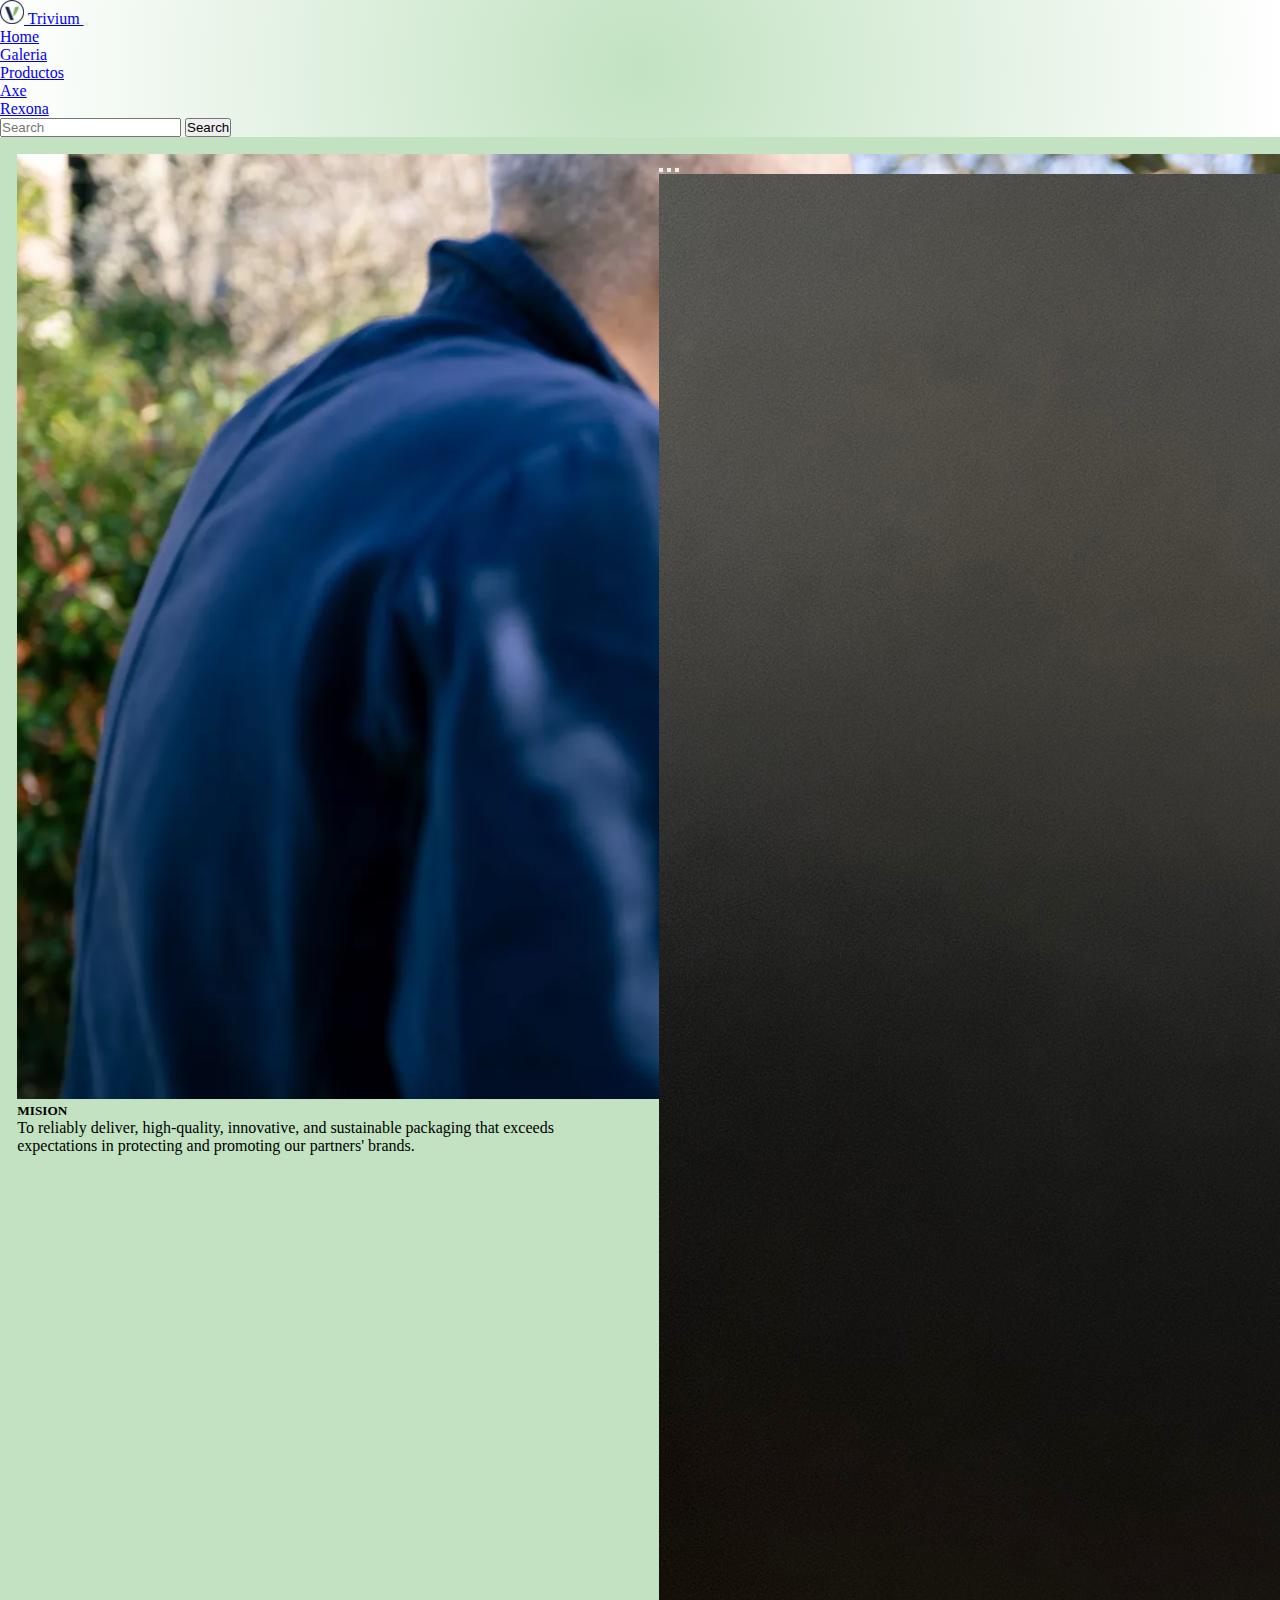
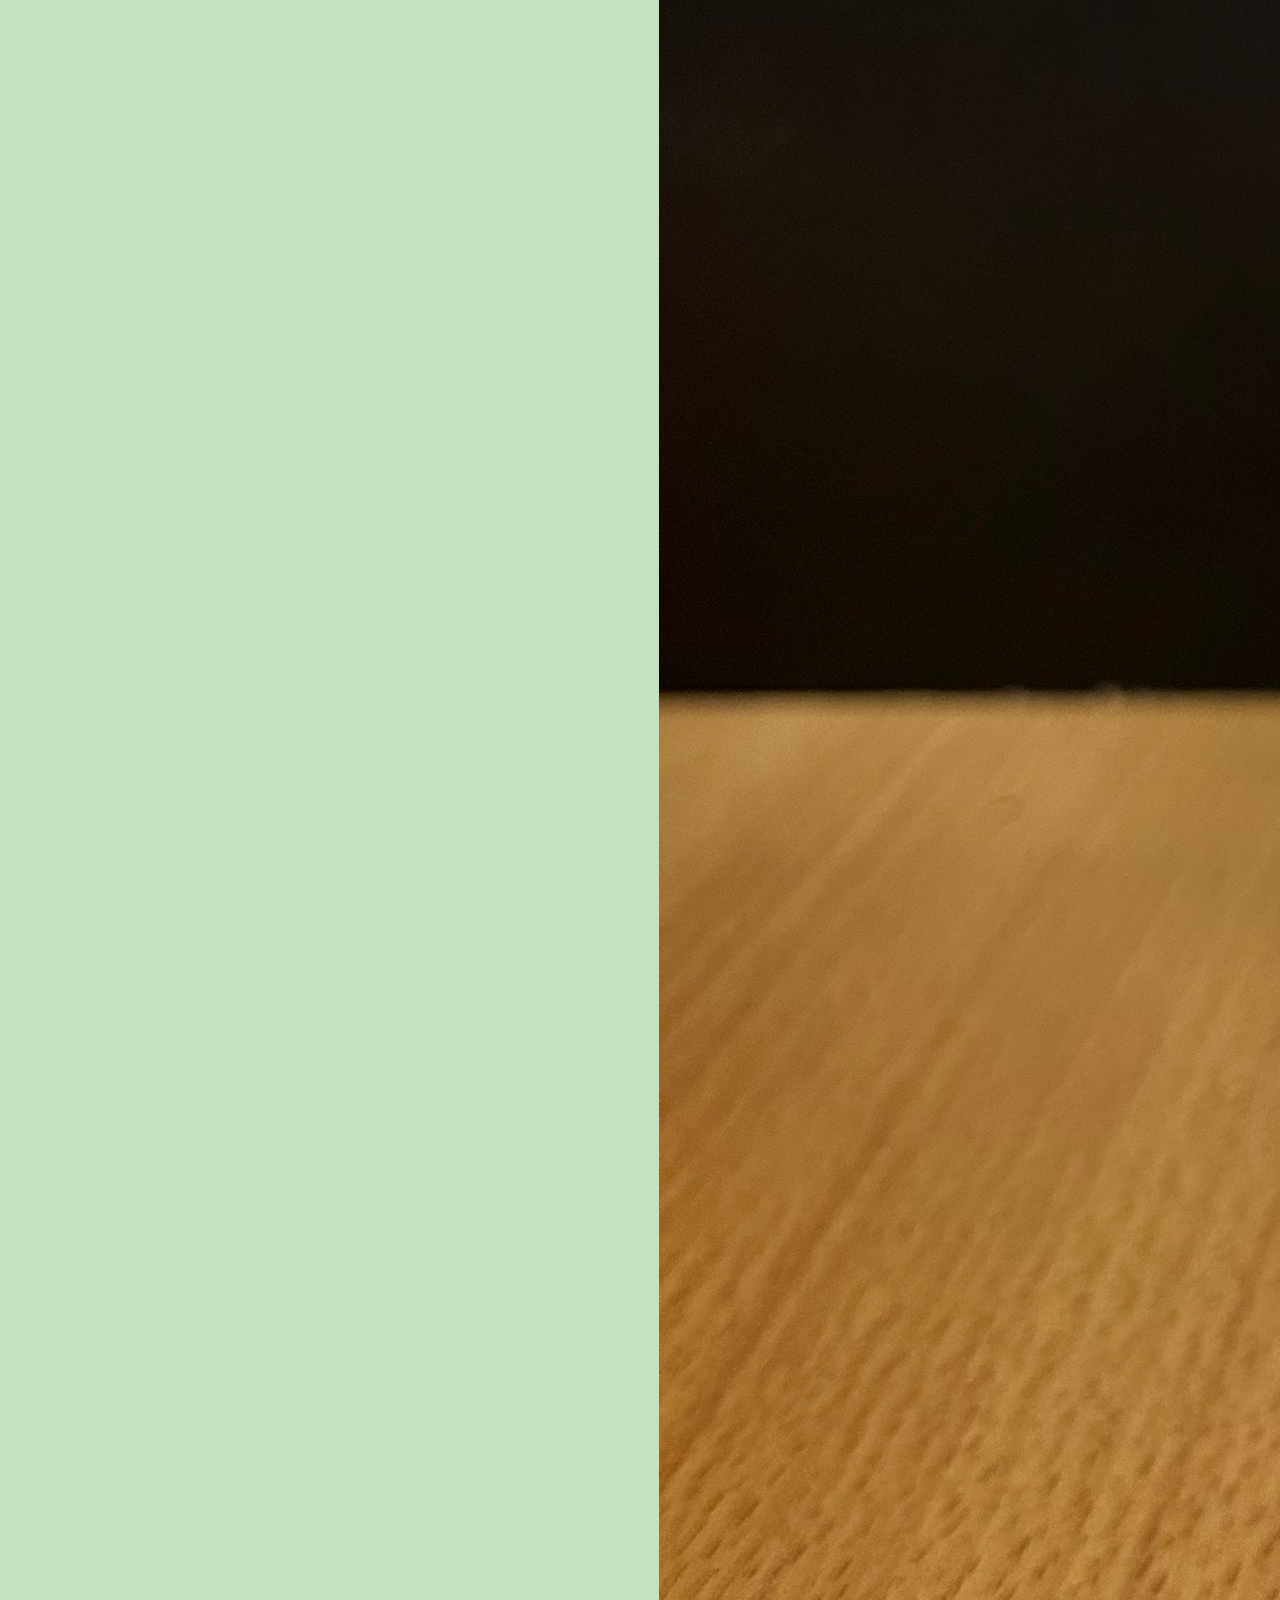
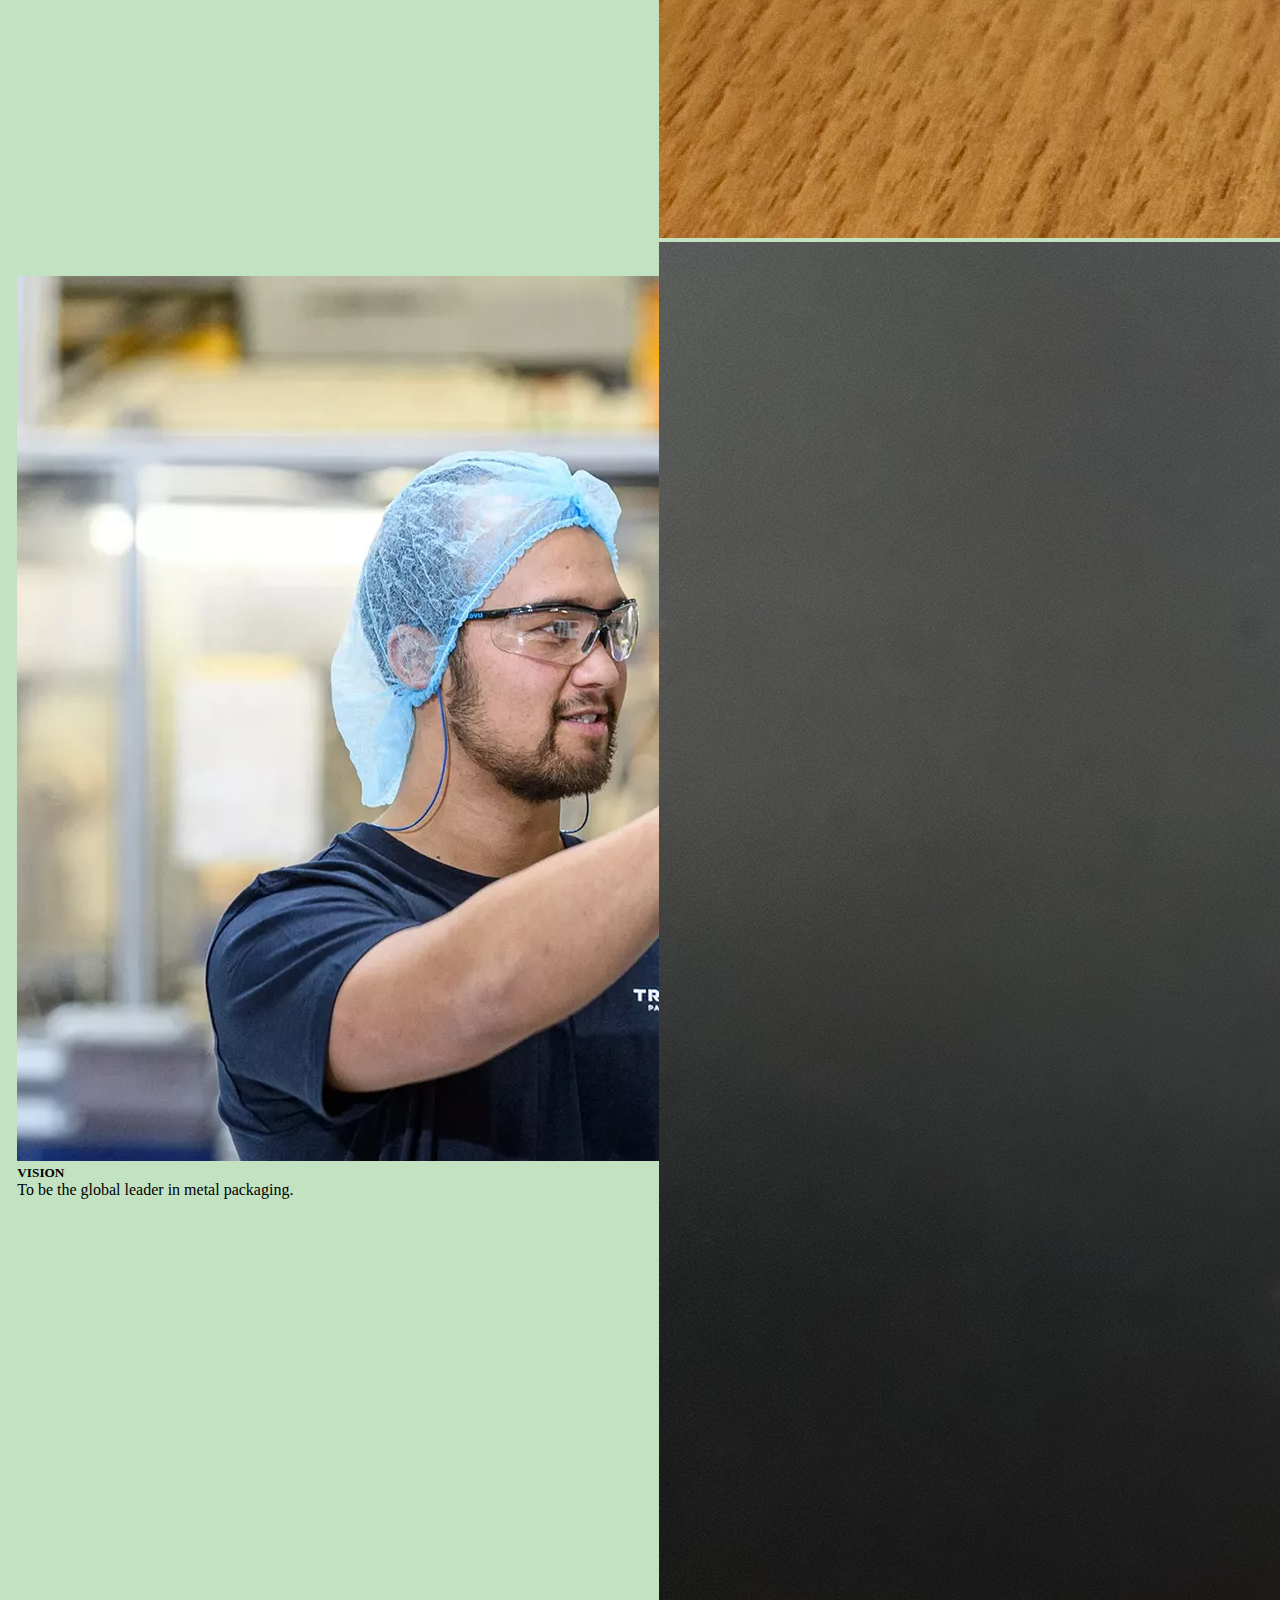
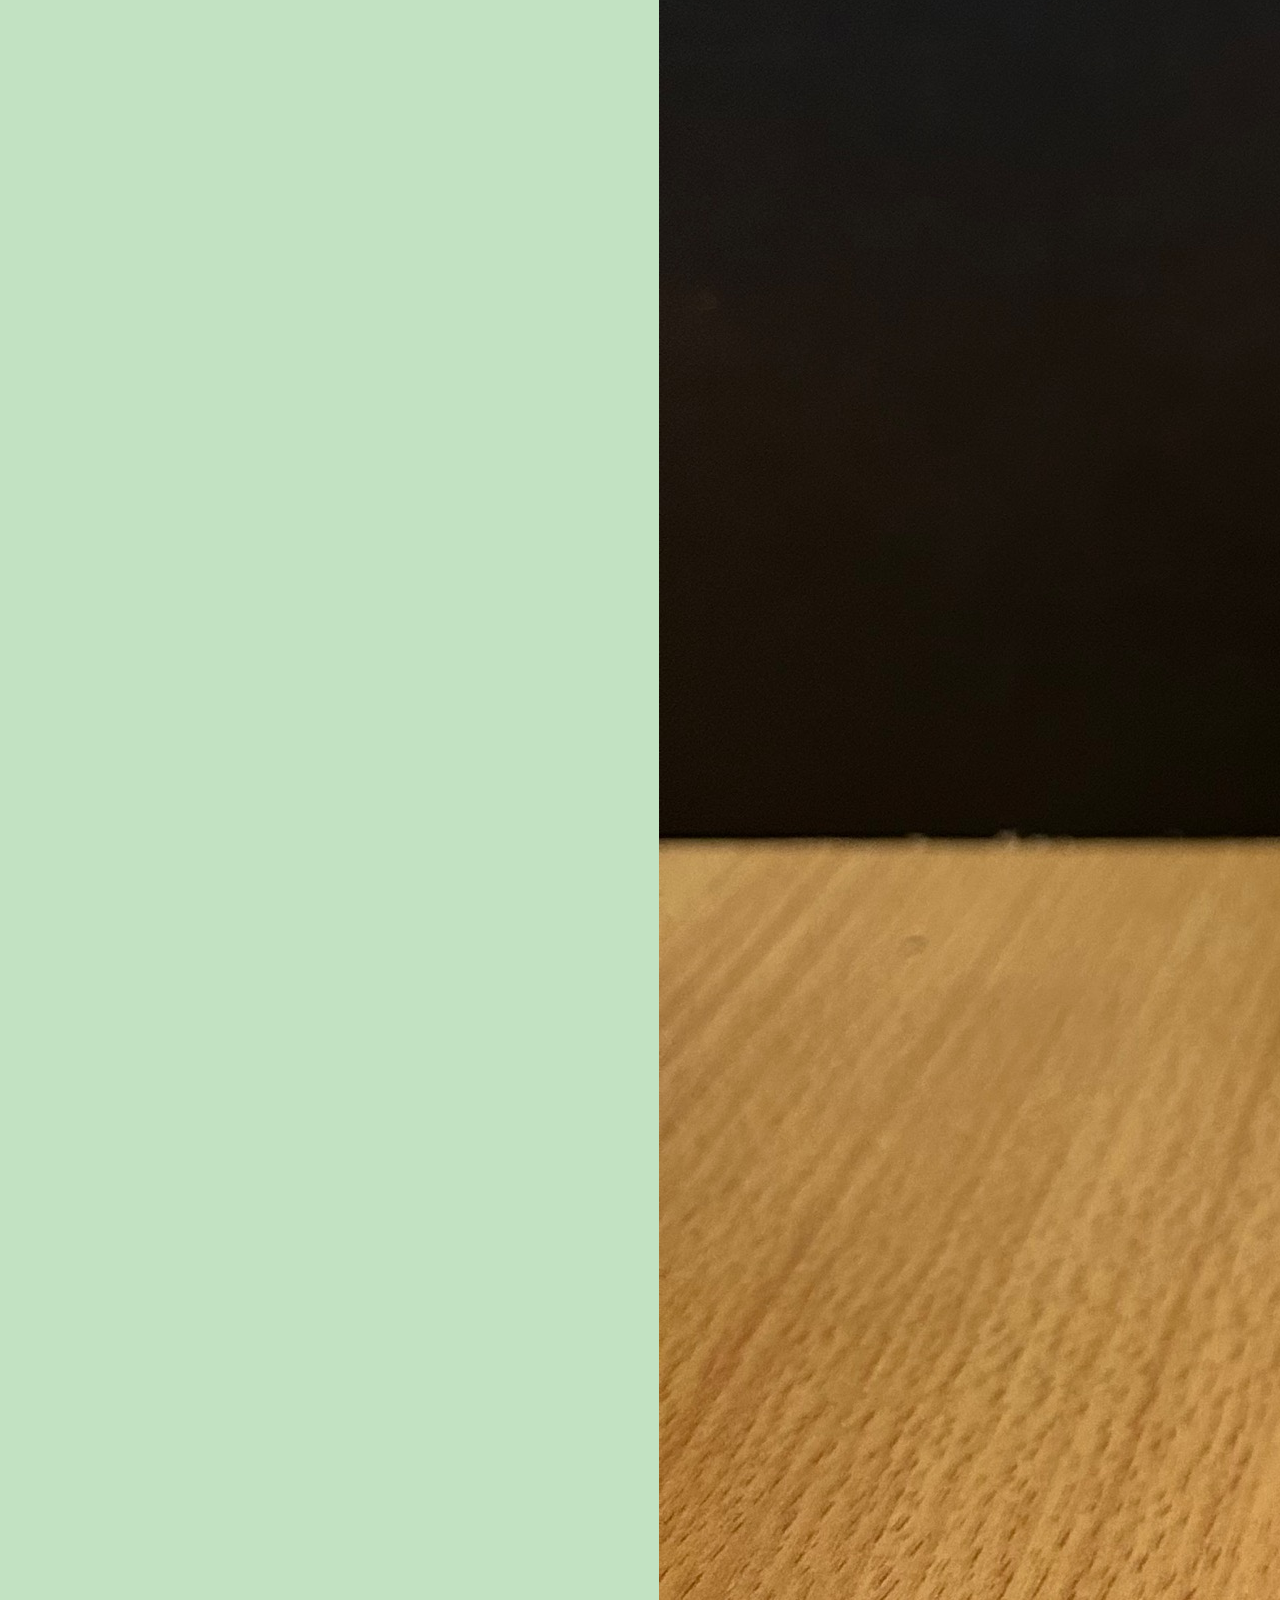
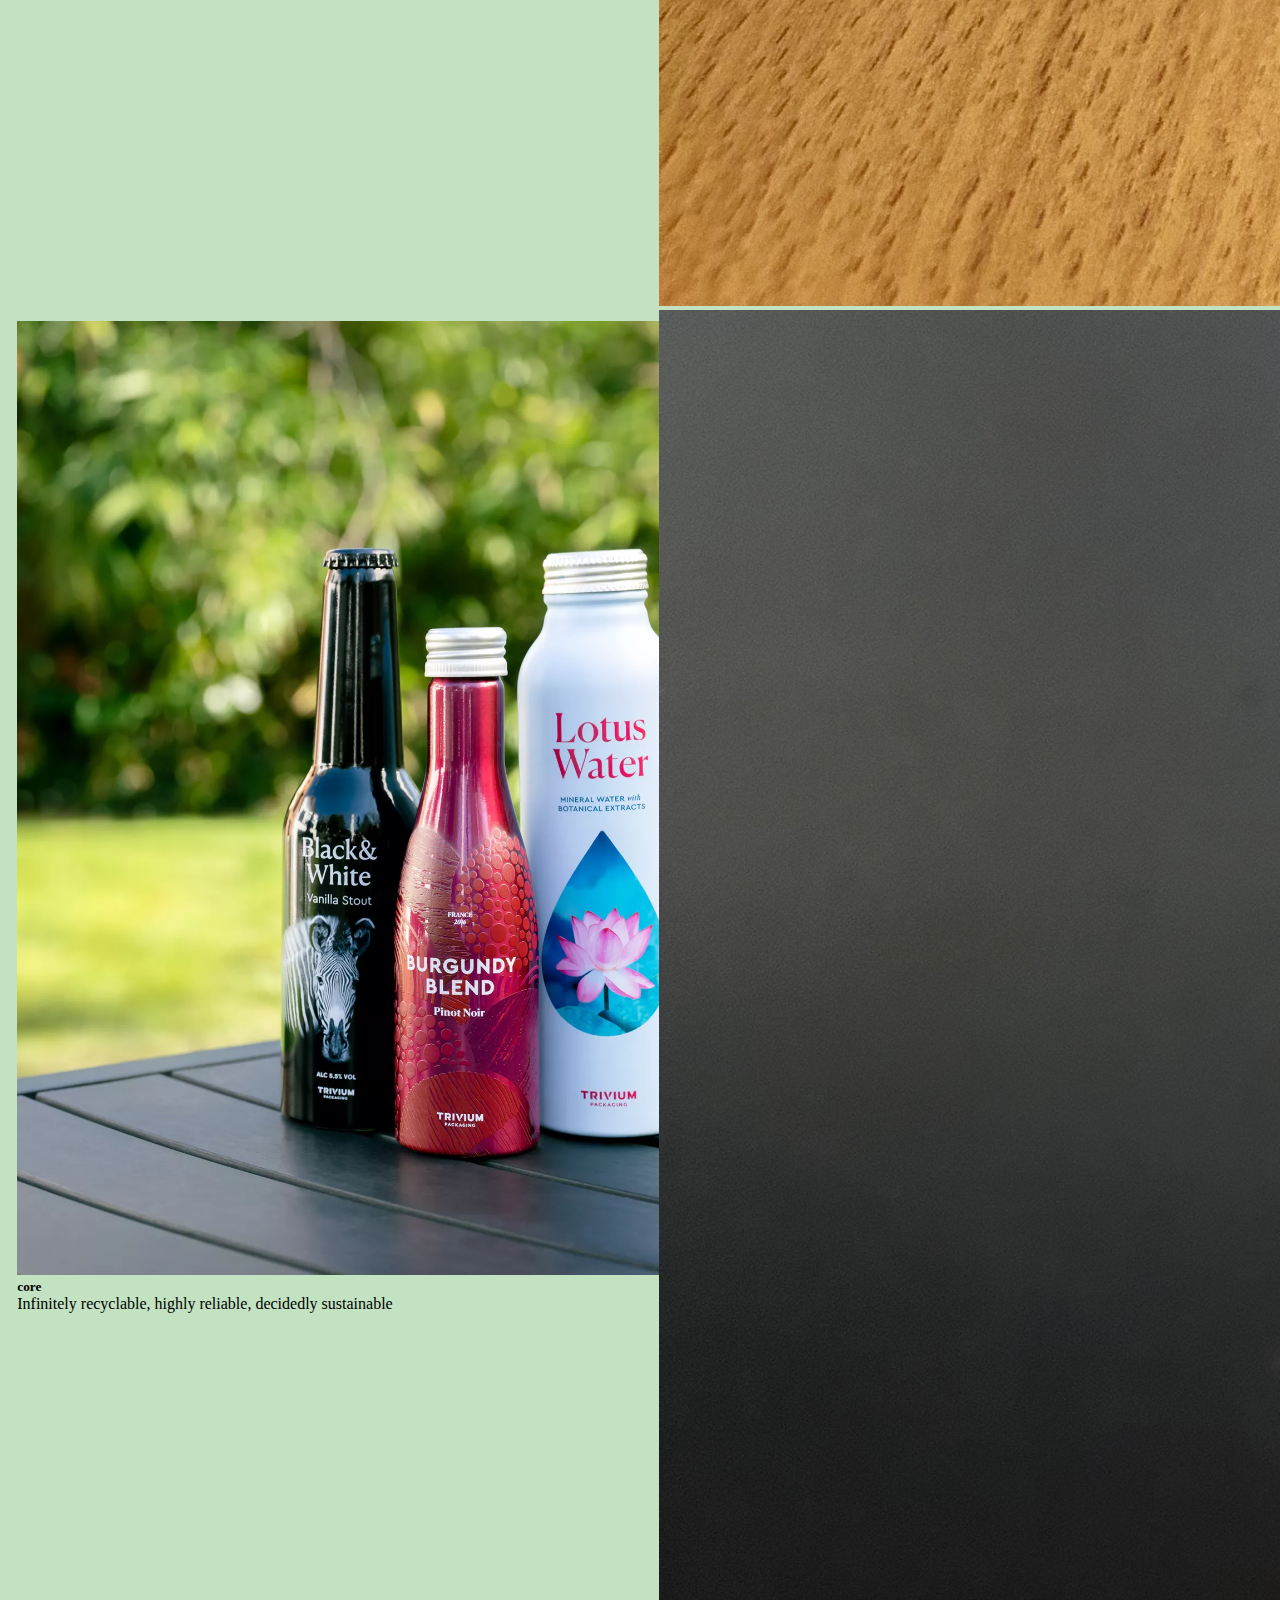
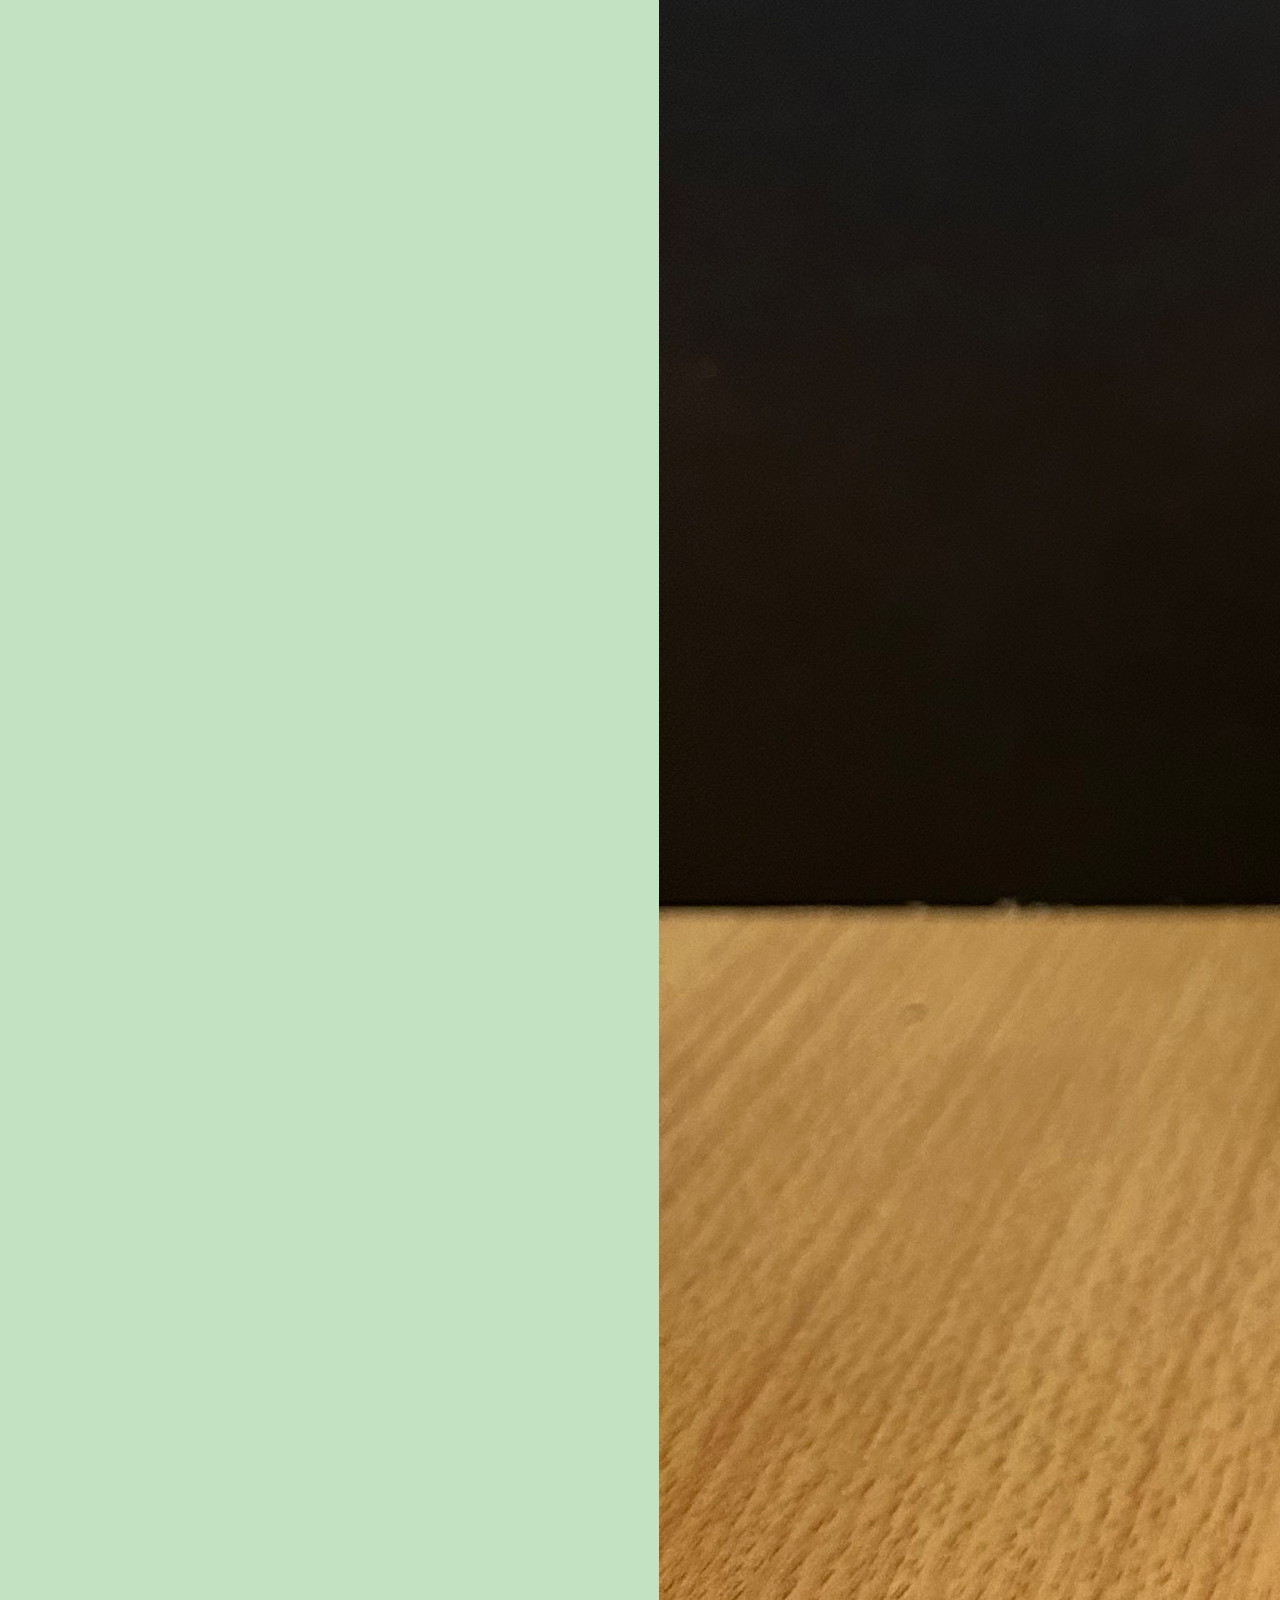
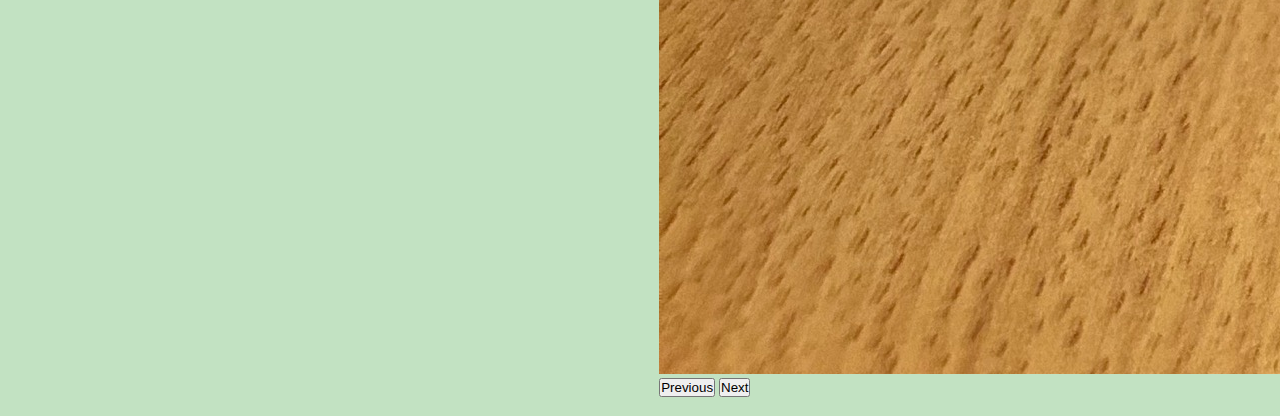
==== index.html @ 7cfcee24 "actividad 3" ====
<!DOCTYPE html>
<html lang="en">
<head>
    <meta charset="UTF-8">
    <meta http-equiv="X-UA-Compatible" content="IE=edge">
    <meta name="viewport" content="width=device-width, initial-scale=1.0">
    <meta name="descripcion" content="Bienvenido a Trivium Packaging, líder mundial en soluciones de packaging sostenibles y de alta calidad. Descubre nuestra amplia gama de envases metálicos para alimentos, bebidas, productos de cuidado personal y mucho más.">
    <meta name="keywords" content="Embalaje de metal, Soluciones de envasado, Diseño de envases, Fabricante de envases, Sostenibilidad en envases, Innovación en envases, Productos de embalaje,Soluciones de envasado personalizadas">
    <link href="https://cdn.jsdelivr.net/npm/bootstrap@5.3.0-alpha1/dist/css/bootstrap.min.css" rel="stylesheet" integrity="sha384-GLhlTQ8iRABdZLl6O3oVMWSktQOp6b7In1Zl3/Jr59b6EGGoI1aFkw7cmDA6j6gD" crossorigin="anonymous">
    <script src="https://cdn.jsdelivr.net/npm/bootstrap@5.3.0-alpha1/dist/js/bootstrap.bundle.min.js" integrity="sha384-w76AqPfDkMBDXo30jS1Sgez6pr3x5MlQ1ZAGC+nuZB+EYdgRZgiwxhTBTkF7CXvN" crossorigin="anonymous"></script>
    <link rel="stylesheet" href="./scss/est.css">
    <title>Trivium</title>
</head>
<body>
 <header>
    <nav class="navbar navbar-expand-lg bg-body-tertiary">
        <div class="container-fluid">
          <a class="navbar-brand" href="./index.html">
            <img src="./multimedia/img/logo.png" alt="" width="24" height="24" class="d-inline-block align-text-top">
            Trivium
          </a>
          <button class="navbar-toggler" type="button" data-bs-toggle="collapse" data-bs-target="#navbarSupportedContent" aria-controls="navbarSupportedContent" aria-expanded="false" aria-label="Toggle navigation">
            <span class="navbar-toggler-icon"></span>
          </button>
          <div class="collapse navbar-collapse" id="navbarSupportedContent">
            <ul class="navbar-nav me-auto mb-2 mb-lg-0">
              <li class="nav-item">
                <a class="nav-link active" aria-current="page" href="./index.html">Home</a>
              </li>
              <li class="nav-item active">
                <a class="nav-link" href="./pages/Galeria.html">Galeria</a>
              </li>
              <li class="nav-item dropdown">
                <a class="nav-link dropdown-toggle" href="#" role="button" data-bs-toggle="dropdown" aria-expanded="false">Productos</a>
                <ul class="dropdown-menu">
                  <li><a class="dropdown-item" href="./pages/axe.html">Axe</a></li>
                  <li><a class="dropdown-item" href="./pages/rex.html">Rexona</a></li>
                </ul>
              </li>
            
            </ul>
            <form class="d-flex" role="search">
              <input class="form-control me-2" type="search" placeholder="Search" aria-label="Search">
              <button class="btn btn-outline-success" type="submit">Search</button>
            </form>
          </div>
        </div>
      </nav>



    <main>


      <div class="container text-center">
        <div id="grilla1">
          <div class="mision">
            <div class="card" style="width: auto;">
              <img src="./multimedia/img/vis.png" class="card-img-top" alt="...">
              <div class="card-body">
                 <h5 class="card-title">VISION</h5>
                 <p class="card-text">To be the global leader in metal packaging.</p>
              </div>
          </div>
          </div>
          
          <div class="vision">
              <div class="card" style="width: auto;">
                  <img src="./multimedia/img/BASP.png" class="card-img-top" alt="...">
                  <div class="card-body">
                      <h5 class="card-title">MISION</h5>
                      <p class="card-text">To reliably deliver, high-quality, innovative, and sustainable packaging that exceeds expectations in protecting and promoting our partners' brands.</p>
                  </div>
              </div>
          </div>
       
          
    
          <div class="core">
            <div class="card" style="width: auto;">
              <img src="./multimedia/img/vaso 2.png" class="card-img-top" alt="...">
              <div class="card-body">
                   <h5 class="card-title">core</h5>
                   <p class="card-text">Infinitely recyclable, highly reliable, decidedly sustainable</p>
              </div>
            </div>
          </div>
            
          <div class="carru">

            <div id="carouselExampleIndicators" class="carousel slide">
                <div class="carousel-indicators">
                  <button type="button" data-bs-target="#carouselExampleIndicators" data-bs-slide-to="0" class="active" aria-current="true" aria-label="Slide 1"></button>
                  <button type="button" data-bs-target="#carouselExampleIndicators" data-bs-slide-to="1" aria-label="Slide 2"></button>
                  <button type="button" data-bs-target="#carouselExampleIndicators" data-bs-slide-to="2" aria-label="Slide 3"></button>
                </div>
                <div class="carousel-inner">
                  <div class="carousel-item active">
                    <img src="./multimedia/img/dove.png" class="d-block w-100" alt="...">
                  </div>
                  <div class="carousel-item">
                    <img src="./multimedia/img/rex.png" class="d-block w-100" alt="...">
                  </div>
                  <div class="carousel-item">
                    <img src="./multimedia/img/rex.png" class="d-block w-100" alt="...">
                  </div>
                </div>
                <button class="carousel-control-prev" type="button" data-bs-target="#carouselExampleIndicators" data-bs-slide="prev">
                  <span class="carousel-control-prev-icon" aria-hidden="true"></span>
                  <span class="visually-hidden">Previous</span>
                </button>
                <button class="carousel-control-next" type="button" data-bs-target="#carouselExampleIndicators" data-bs-slide="next">
                  <span class="carousel-control-next-icon" aria-hidden="true"></span>
                  <span class="visually-hidden">Next</span>
                </button>
              </div>

         </div>











        </div>



                 
      
      </div>


    </main>

    

</div>


</header>
</body>
</html>
---- scss/est.css ----
* {
  margin: 0%;
  padding: 0%;
}

/* ajuste de color responsive + variables*/
nav {
  background-image: radial-gradient(circle, rgb(194, 226, 194), white);
}
@media (max-width: 1000px) {
  nav {
    background-image: radial-gradient(circle, rgb(190, 215, 255), white);
  }
}

body {
  background-color: rgb(194, 226, 194);
}
@media (max-width: 1000px) {
  body {
    background-color: rgb(190, 215, 255);
  }
}

/*grilla1 index(responsive)*/
#grilla1 {
  display: grid;
  grid-template-areas: "vision nada carru" "mision nada carru" "core   nada carru";
  grid-template-columns: 45% 5% 50%;
  grid-template-rows: auto auto auto;
}

#grilla1 .vision {
  grid-area: vision;
  padding: 3%;
  font-style: inherit;
}

#grilla1 .mision {
  grid-area: mision;
  padding: 3%;
}

#grilla1 .core {
  grid-area: core;
  padding: 3%;
}

#grilla1 .carru {
  grid-area: carru;
  padding: 3%;
}

/*grilla 2 (responsive) pagina: galeria*/
#grilla2 {
  display: grid;
  grid-template-areas: "video1  img2  img3 " "img4  img5  img6 " "img7  img8  carru2";
  grid-template-columns: 30% 30% 30%;
  grid-template-rows: auto auto auto;
}

#grilla2 .video1 {
  grid-area: video1;
  padding: 3%;
}

#grilla2 .img2 {
  grid-area: img2;
  padding: 3%;
}

#grilla2 .img3 {
  grid-area: img3;
  padding: 3%;
}

#grilla2 .img4 {
  grid-area: img4;
  padding: 3%;
}

#grilla2 .img5 {
  grid-area: img5;
  padding: 3%;
}

#grilla2 .img6 {
  grid-area: img6;
  padding: 3%;
}

#grilla2 .img7 {
  grid-area: img7;
  padding: 3%;
}

#grilla2 .img8 {
  grid-area: img8;
  padding: 3%;
}

#grilla2 .carru2 {
  grid-area: carru2;
  padding: 3%;
}

/*grilla 3 paginas: productos*/
#grilla3 {
  display: grid;
  grid-template-areas: "boton" "descripcion" "imagen";
  grid-template-columns: 100%;
  grid-template-rows: 95px 160px 60%;
}

/* creacion de mixin*/
.listarex {
  display: inline-block;
  padding: 10px;
  margin: 10px;
  width: 120px;
  height: 35px;
  border: 2px solid black;
}

.listaaxe {
  display: inline-block;
  padding: 10px;
  margin: 10px;
  width: 120px;
  height: 35px;
  border: 2px solid black;
}

/* uso de Nesting*/
#grilla3 .boton2 {
  grid-area: boton;
  display: flex;
  width: 95%;
  margin: 2px;
  padding: 2px;
}
#grilla3 .boton2 .lis2 {
  font-family: "Lucida Sans", "Lucida Sans Regular", "Lucida Grande", "Lucida Sans Unicode", Geneva, Verdana, sans-serif;
  font-size: medium;
  /* uso de mixing*/
}
#grilla3 .boton2 .lis2 .listarex {
  background-color: rgb(191, 255, 0);
  font-family: "Roboto Mono", monospace;
}
#grilla3 .boton2 .lis2 .listaaxe {
  background-color: rgb(91, 98, 69);
  font-family: "Roboto Mono", monospace;
}
#grilla3 .descripcion {
  grid-area: descripcion;
  display: flex;
  height: 160px;
  width: 800px;
  font-family: "Roboto Mono", monospace;
  padding: 10px;
  margin: 10px;
}
#grilla3 .descripcion .texto2 {
  /* texto de descripcion de producto */
  background: rgb(53, 129, 118);
  border: 2px solid rgb(35, 33, 33);
  padding: 5px;
  font-family: "Roboto Mono", monospace;
}
#grilla3 .imgproducto {
  grid-area: imagen;
  display: flex;
  height: 100%;
}
#grilla3 .imgproducto .imagenes2 {
  /* dimensiones de imagen para productos*/
  border: 1px solid black;
  padding: 10px;
  margin: 10px;
  width: 300px;
  height: 360px;
}/*# sourceMappingURL=est.css.map */
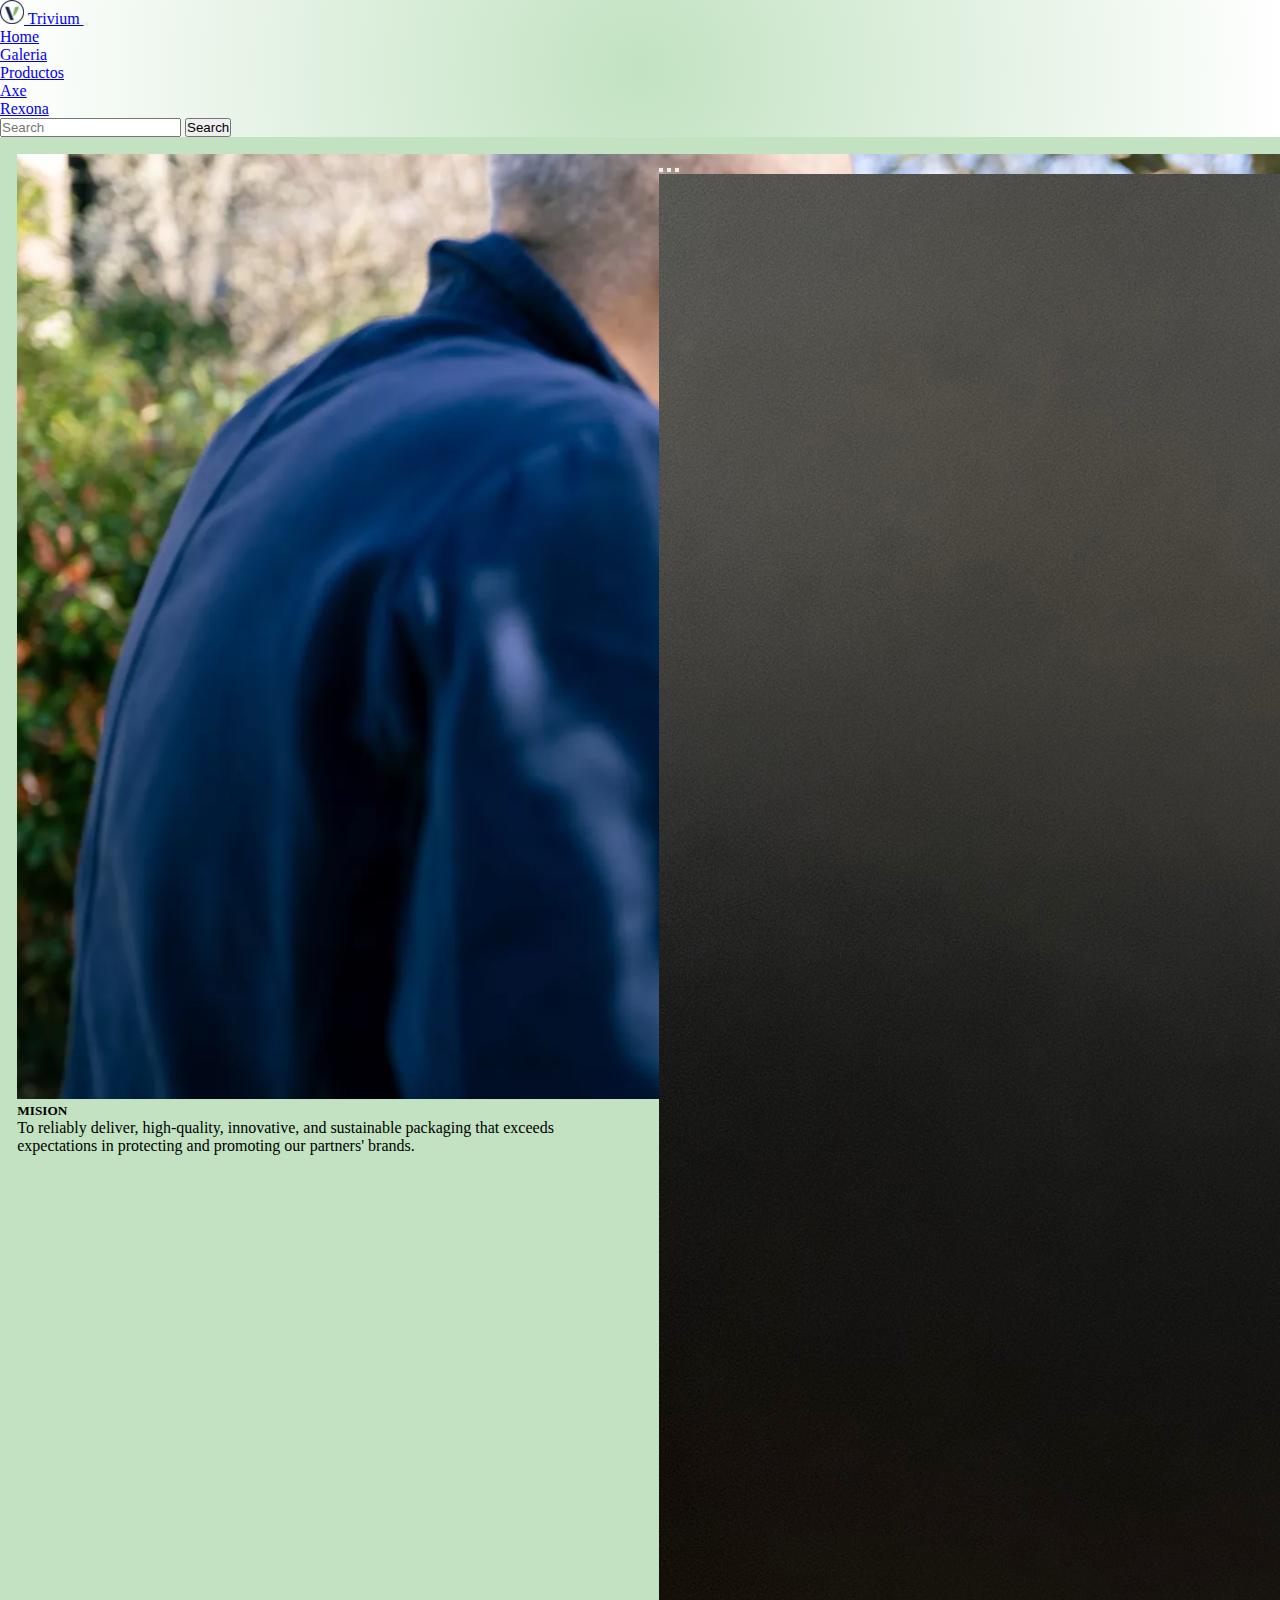
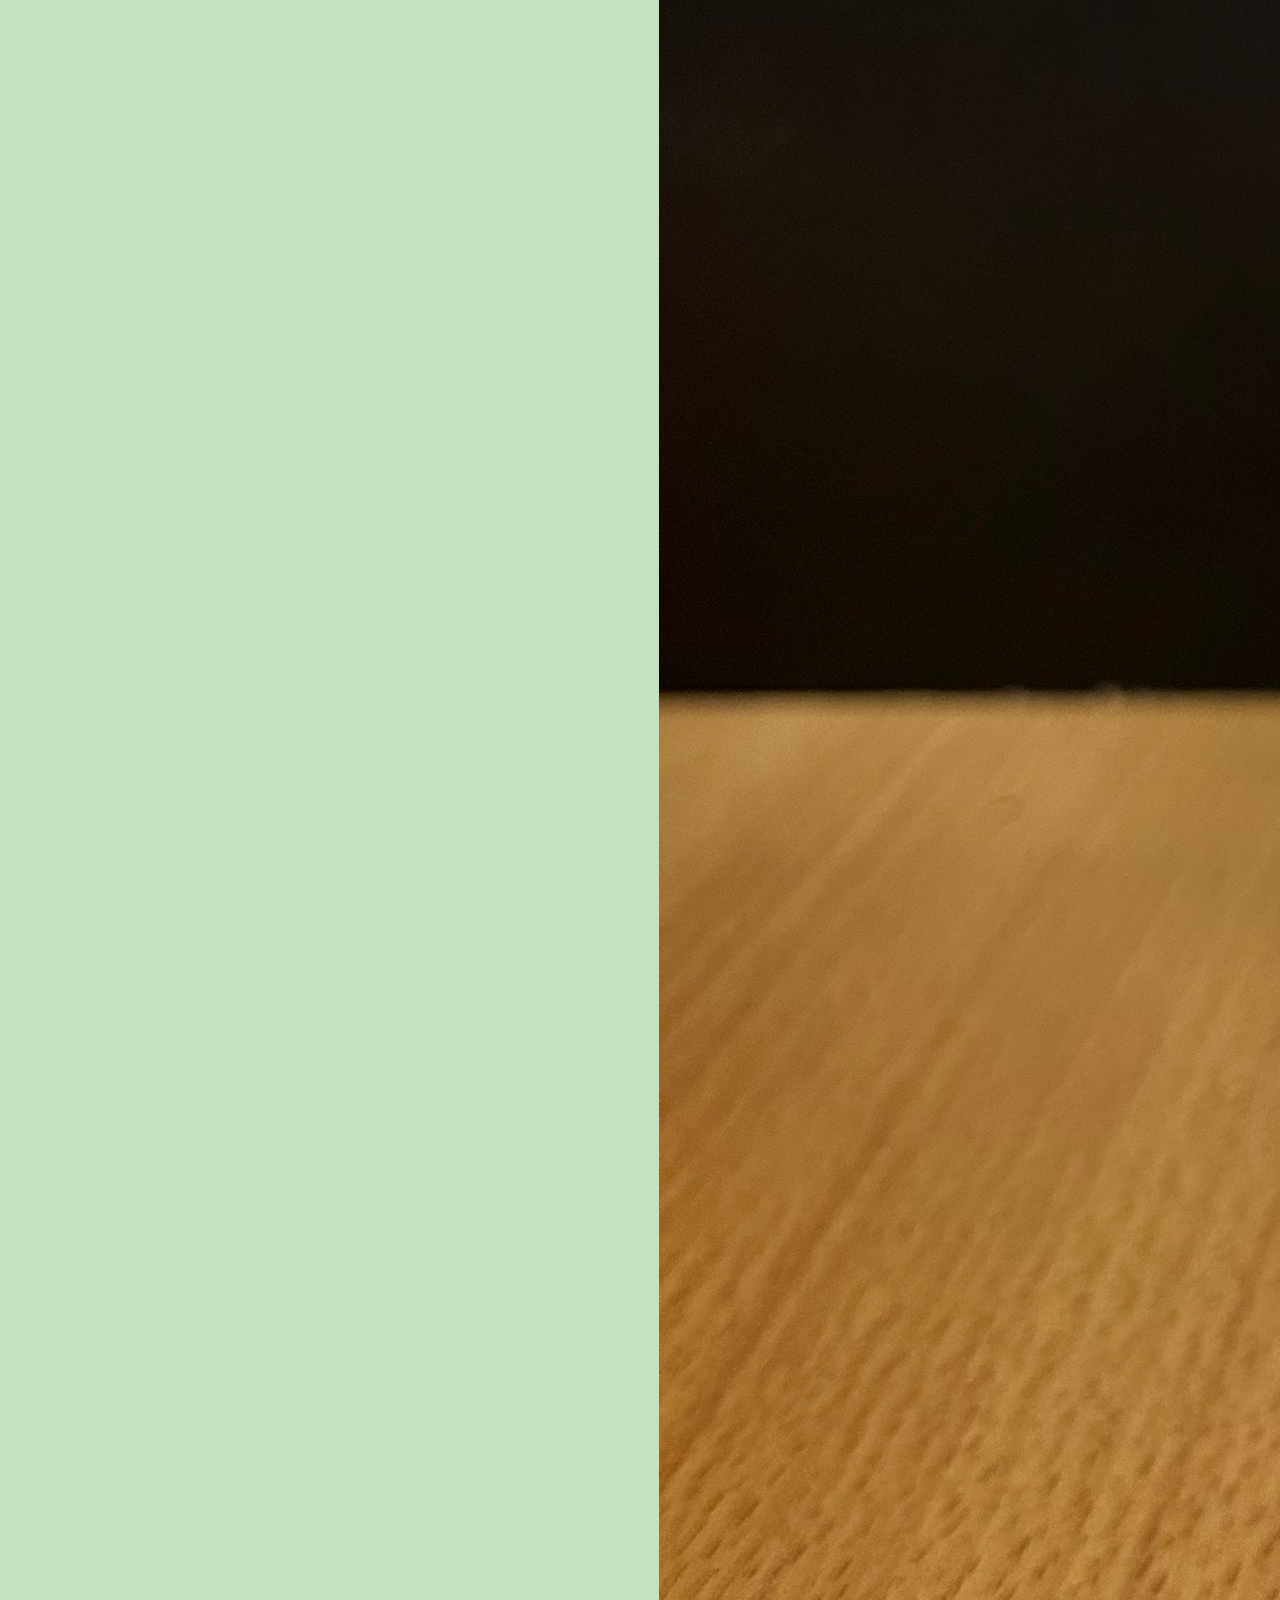
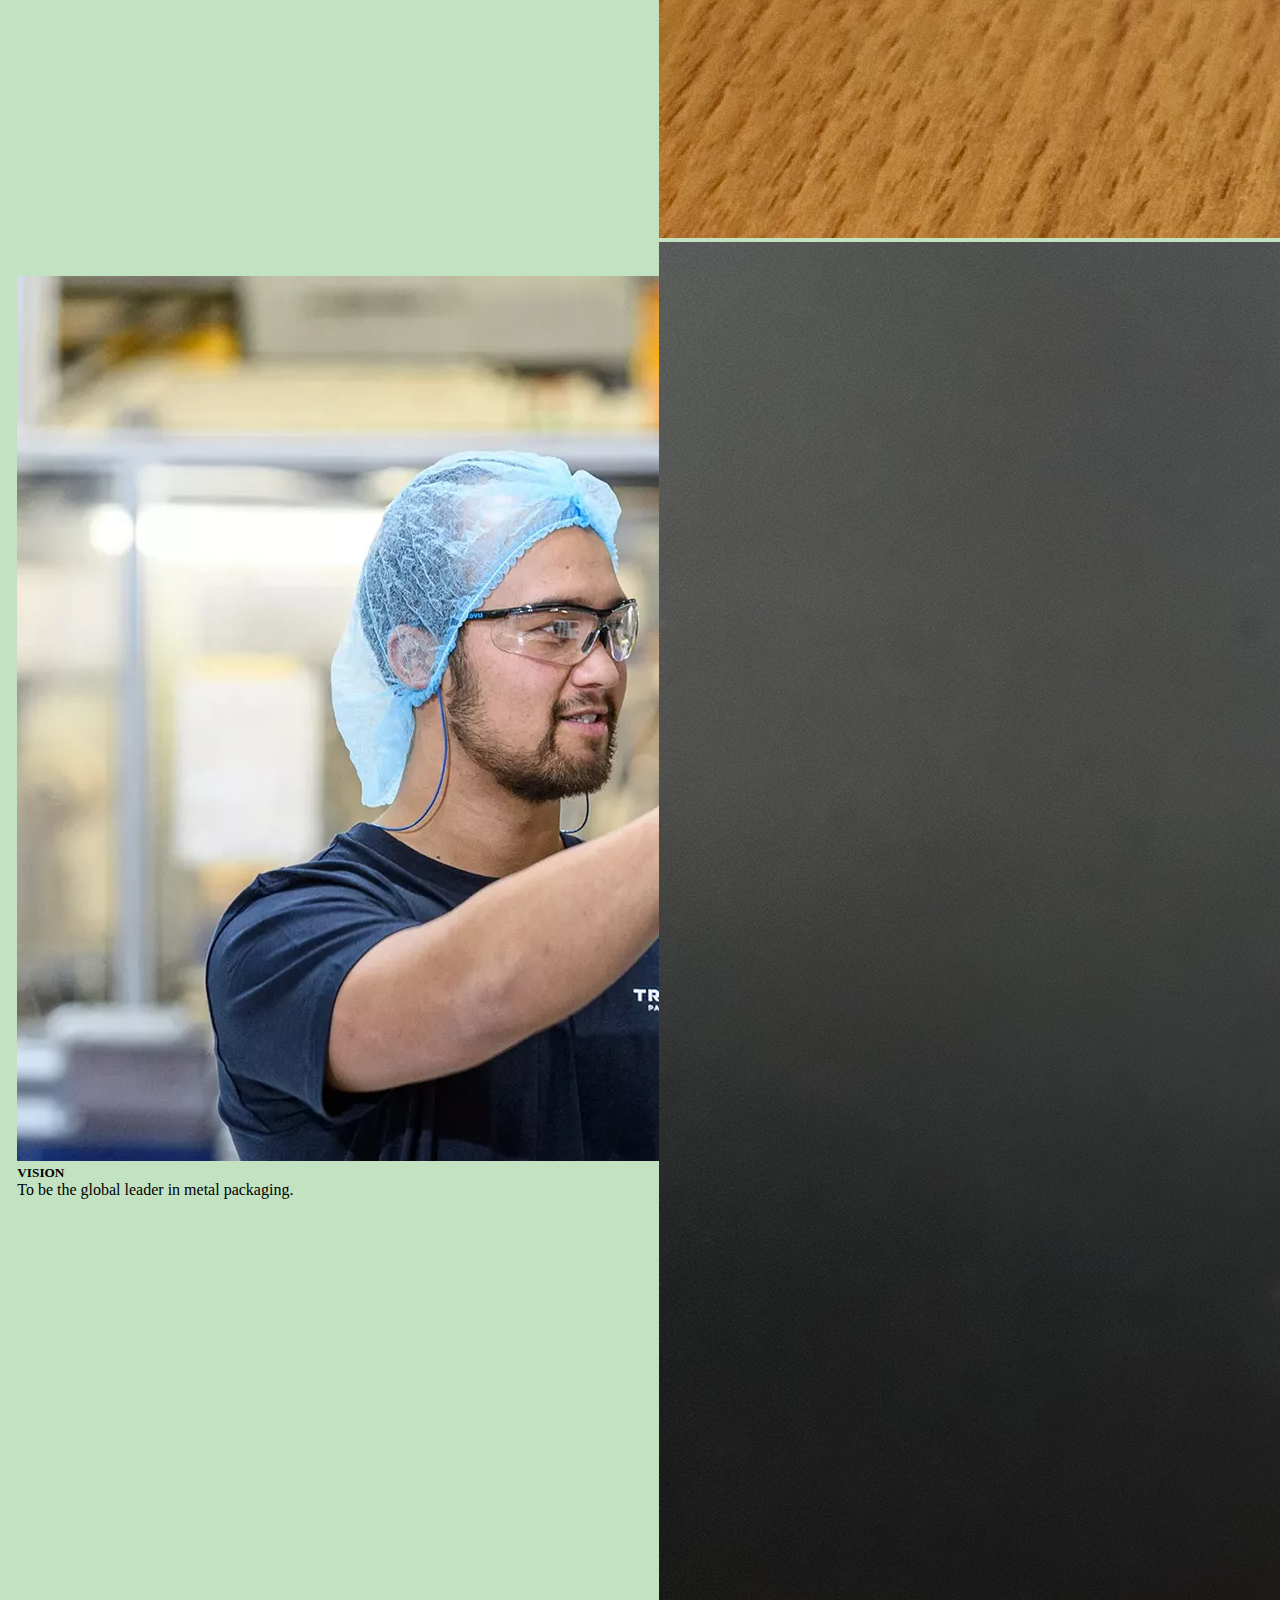
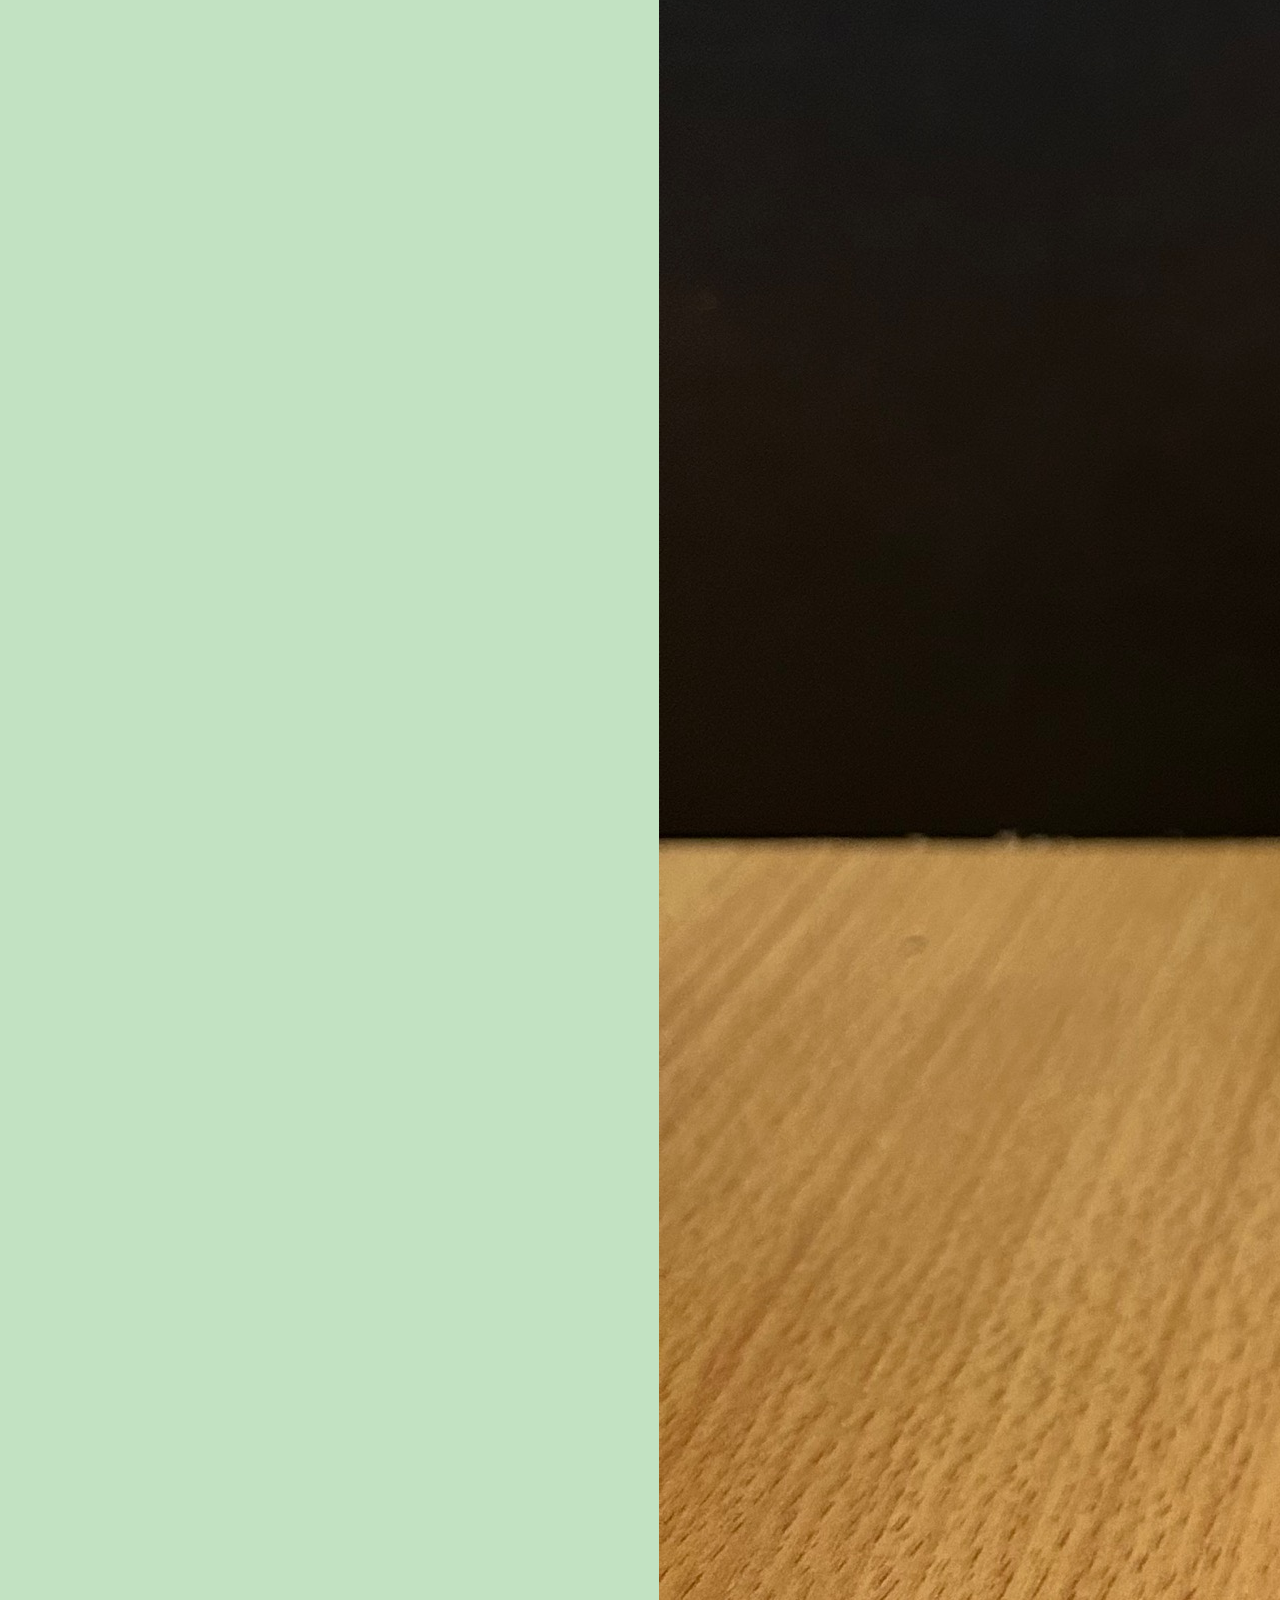
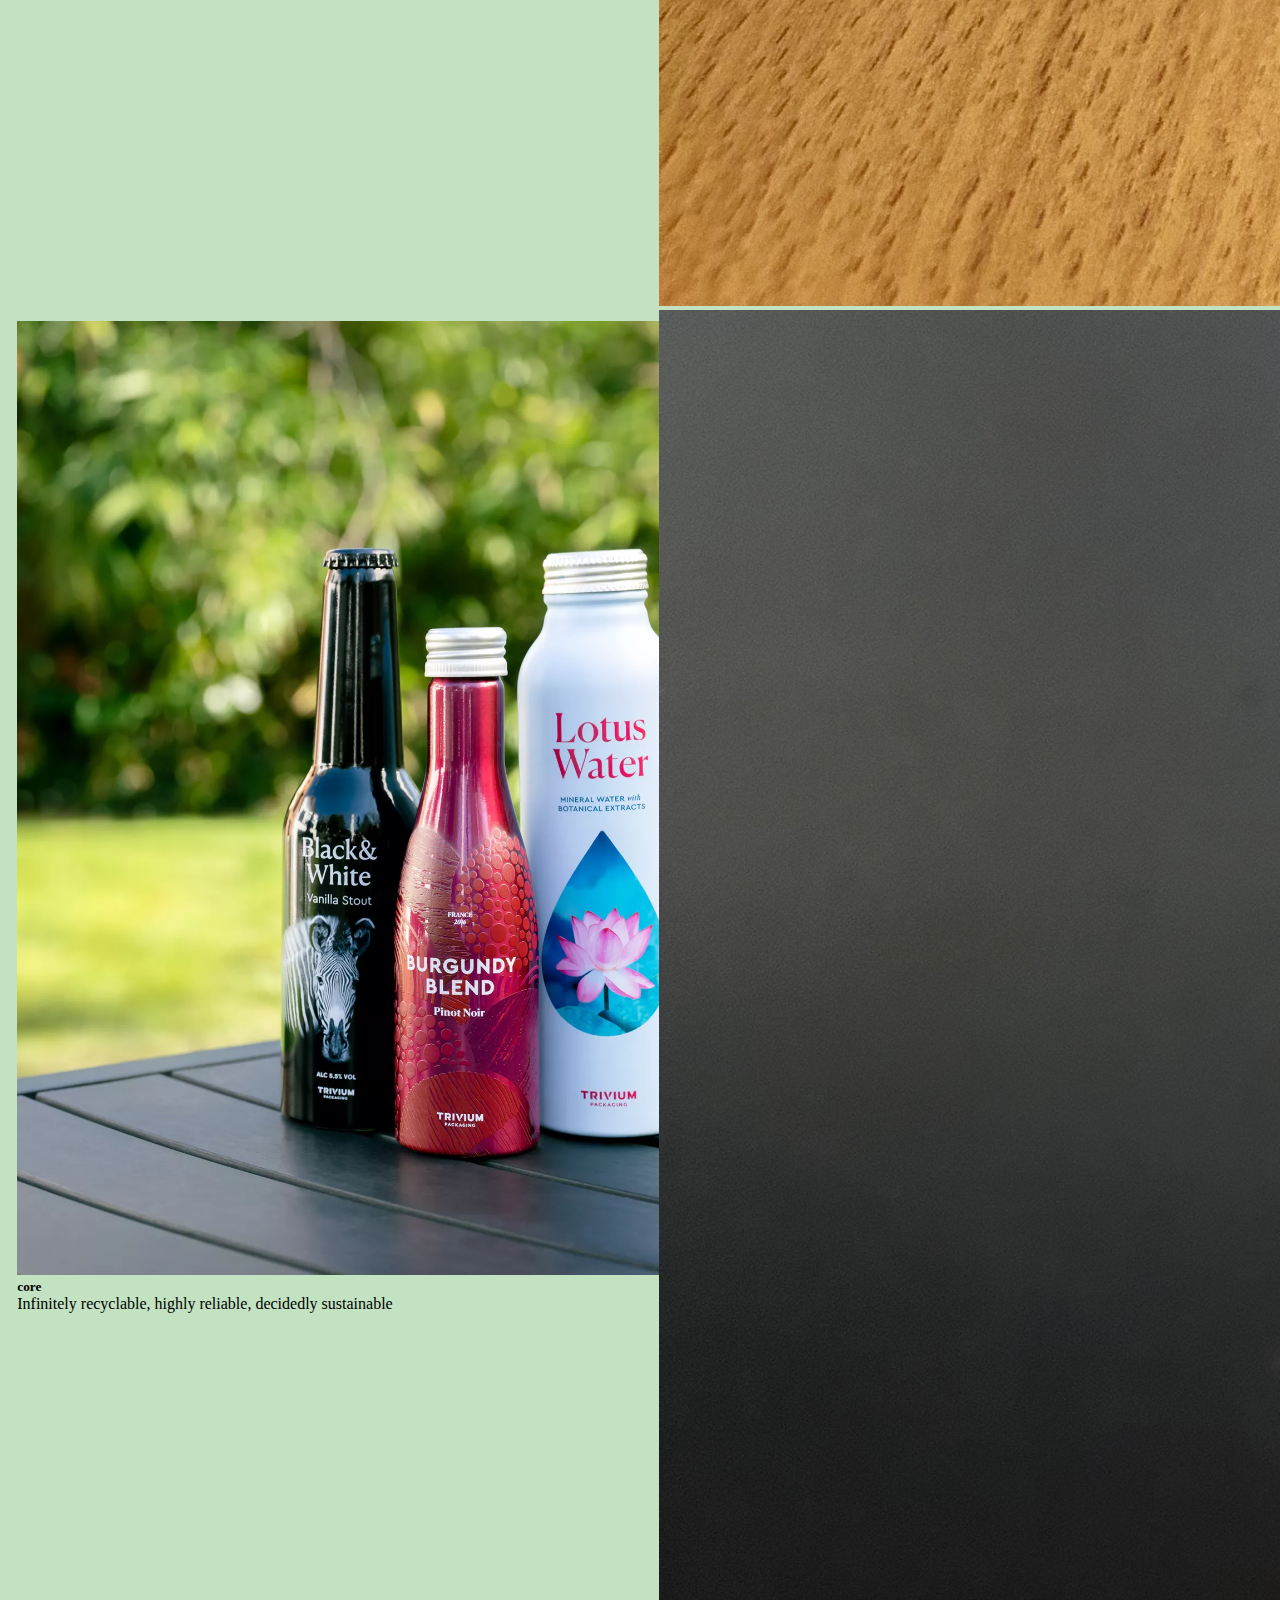
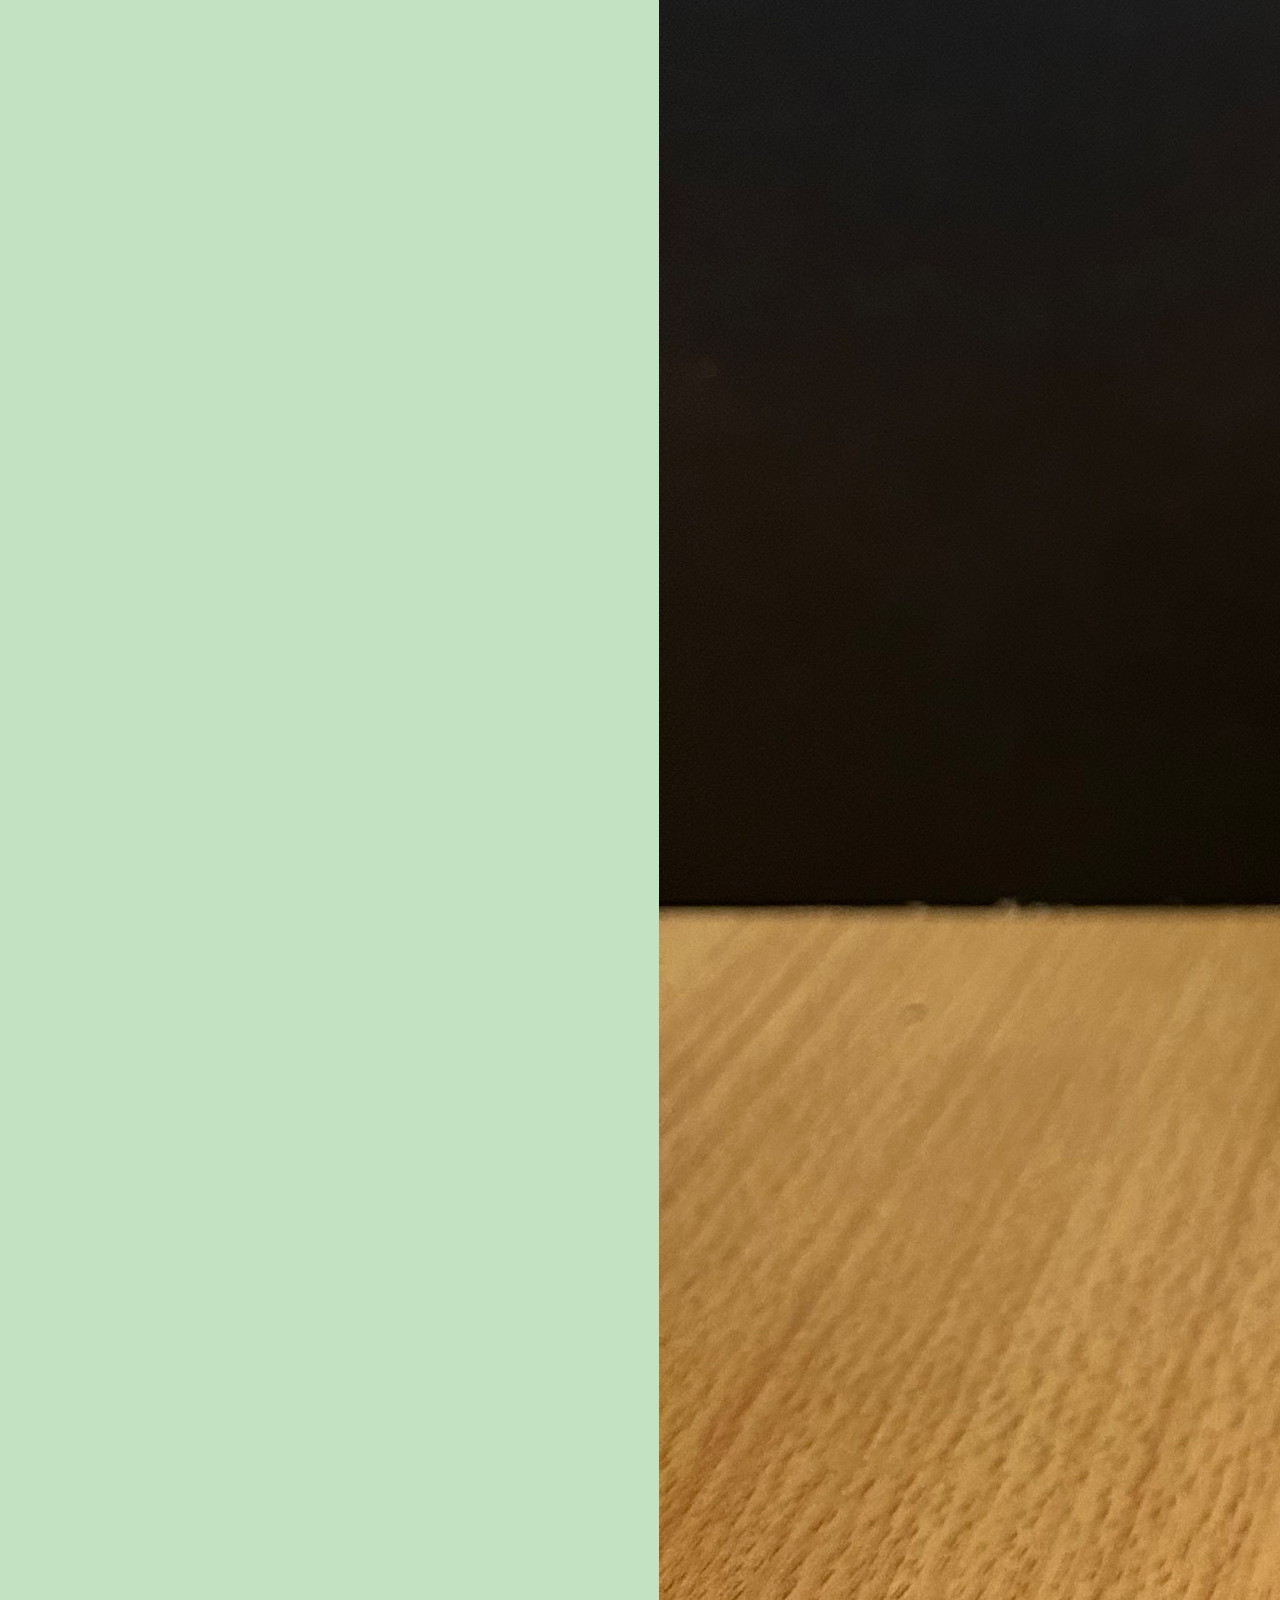
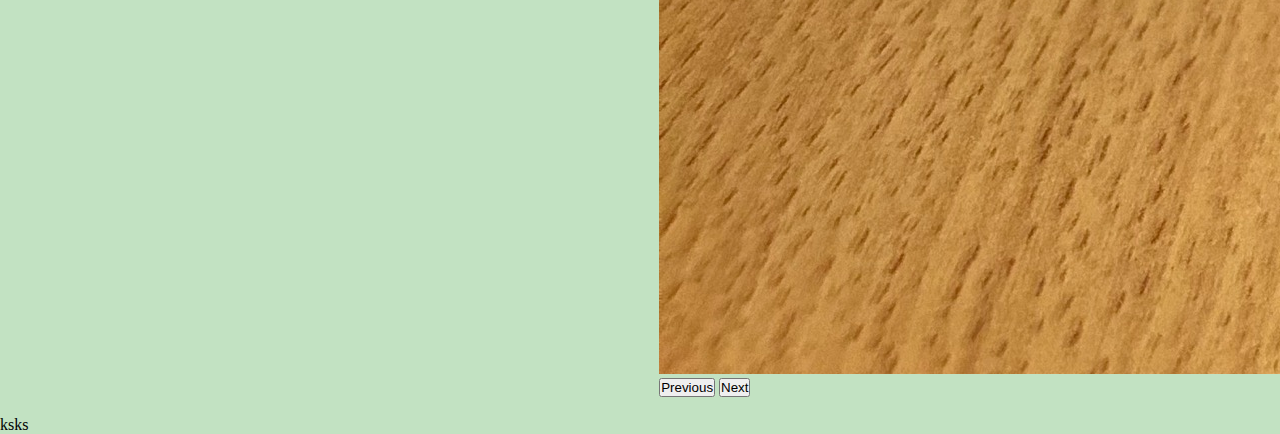
==== commit 8e19ffd9: "2" ====
--- a/index.html
+++ b/index.html
@@ -138,7 +138,9 @@
 
     </main>
 
-    
+    <div>
+      <p>ksks</p>
+    </div>
 
 </div>
 
